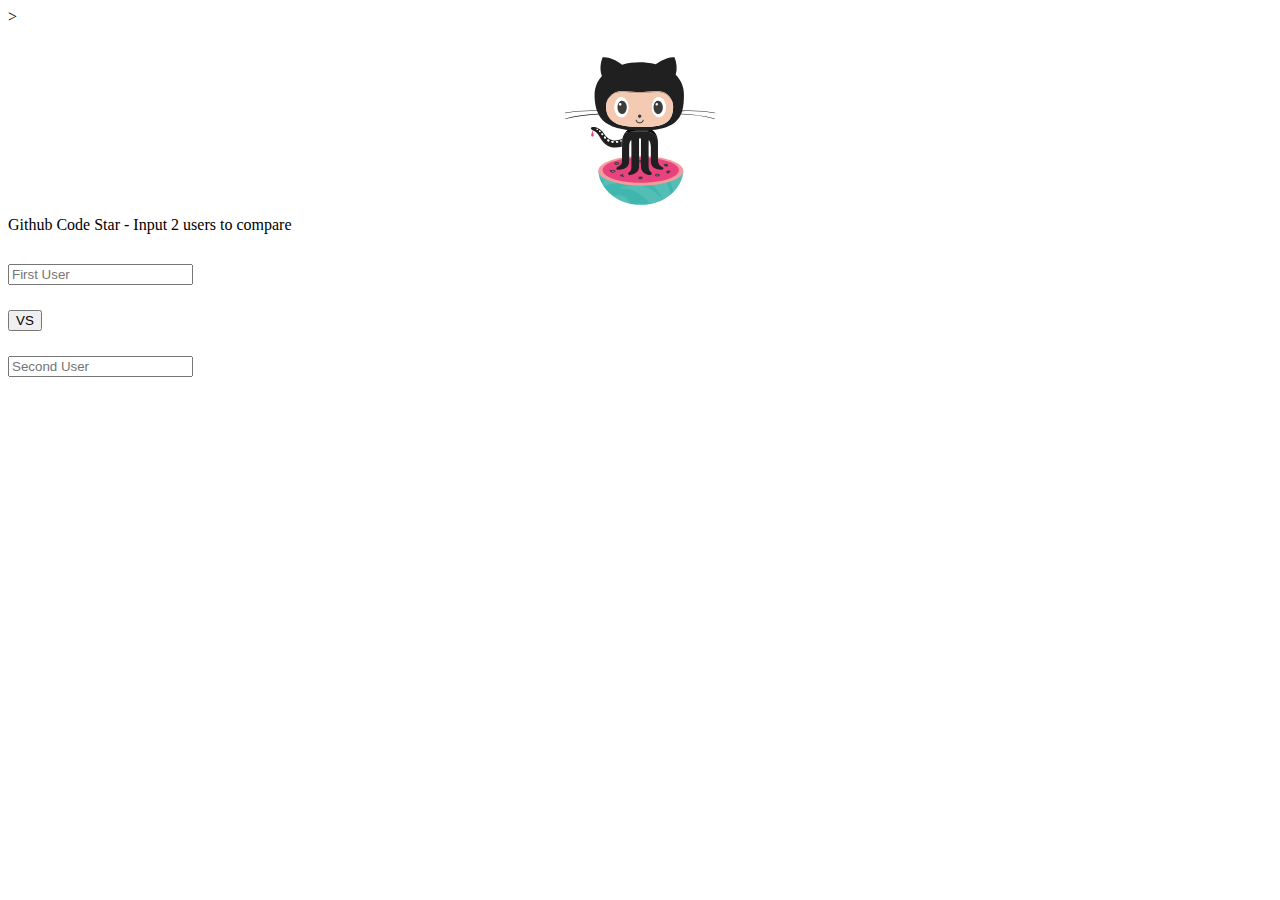
==== index.html @ 03609d68 "first commit" ====
<!DOCTYPE html>
<html>
    
<head>

<link rel="stylesheet" href="css/login.css" />

</head>>

<body>
    <div class="container">    
            
        <div id="loginbox" class="mainbox col-md-6 col-md-offset-3 col-sm-6 col-sm-offset-3"> 
            
            <div class="row">                
                <div class="iconmelon">
                  <svg viewBox="0 0 32 32">
                    <g filter="">
                      <use xlink:href="#git"></use>
                    </g>
                  </svg>
                </div>
            </div>
            
            <div class="panel panel-default" >
                <div class="panel-heading">
                    <div class="panel-title text-center">Github Code Star - Input 2 users to compare</div>
                </div>     
    
                <div class="panel-body" >
    
                    <form name="form" id="form" class="form-horizontal" enctype="multipart/form-data" method="POST">
                       
                        <div class="input-group">
                            <span class="input-group-addon"><i class="glyphicon glyphicon-user"></i></span>
                            <input id="user1" type="text" class="form-control" name="user1" value="" placeholder="First User">                                        
                        </div>
                        
                        <div class="form-group">
                            <!-- Button -->
                            <div class="col-sm-12 controls">
                                <button type="submit" href="#" class="btn btn-primary center-block"><i class="glyphicon"></i>VS</button>                          
                            </div>
                        </div>
    
                        <div class="input-group">
                            <span class="input-group-addon"><i class="glyphicon glyphicon-user"></i></span>
                            <input id="use2r" type="password" class="form-control" name="user2" placeholder="Second User">
                        </div>                                                                  
    
                    </form>     
    
                </div>                     
            </div>  
        </div>
    </div>
    
     <!--Just for the cool effect background, please ignore this code section!-->
    <div id="particles"></div>
    
    <svg id="svg-source" height="0" version="1.1" 
      xmlns="http://www.w3.org/2000/svg" style="position:absolute; margin-left: -100%" 
      xmlns:xlink="http://www.w3.org/1999/xlink">
      <g id="git" data-iconmelon="Iconmelon:c88d710192f240e49b7f92912997850e">
        <path fill="#40B7AE" d="M16.176,31.751c4.82,0,8.764-3.196,9.08-7.242H7.096C7.413,28.555,11.355,31.751,16.176,31.751z"></path>
        <g opacity="0.1">
          <path fill="#FFFFFF" d="M20.893,30.672c-0.006-0.014-0.013-0.026-0.019-0.04c-0.004,0.003-0.009,0.005-0.013,0.007
        	C20.871,30.65,20.883,30.66,20.893,30.672z"></path>
          <path fill="#FFFFFF" d="M25.251,24.514h-0.009c0,0.021,0,0.041,0,0.062C25.244,24.555,25.25,24.534,25.251,24.514z"></path>
          <path fill="#FFFFFF" d="M22.508,26.766c0.229,0.683,0.398,1.385,0.518,2.093c0.012,0.07,0.012,0.143,0.022,0.213
    		c1.243-1.224,2.045-2.781,2.194-4.496c0-0.021,0-0.041,0-0.062h-3.72c0.057,0.107,0.123,0.21,0.177,0.319
    		C22.015,25.456,22.289,26.103,22.508,26.766z"></path>
          <path fill="#FFFFFF" d="M19.32,29.158c-0.924-0.711-2-1.235-3.148-1.456c-0.725-0.141-1.47-0.167-2.205-0.086
    		c-0.899,0.095-1.779,0.34-2.614,0.681c0.606-0.061,1.221-0.063,1.825,0.027c0.505,0.074,1.002,0.21,1.473,0.41
    		c0.917,0.383,1.719,0.993,2.427,1.682c0.379,0.366,0.73,0.756,1.081,1.146c0.969-0.185,1.878-0.499,2.702-0.924
    		C20.395,30.1,19.888,29.593,19.32,29.158z"></path>
          <path fill="#FFFFFF" d="M15.433,31.05c-0.008-0.012-0.023-0.034-0.032-0.045c0.078,0.246,0.167,0.488,0.258,0.729
    		c0.093,0.005,0.185,0.01,0.278,0.012C15.759,31.521,15.59,31.29,15.433,31.05z"></path>
          <path fill="#FFFFFF" d="M13.057,25.795c0.88,0.164,1.765,0.308,2.632,0.528c0.622,0.16,1.237,0.362,1.815,0.645
    		c0.494,0.239,0.961,0.538,1.379,0.896c0.373,0.315,0.707,0.677,1.002,1.067c0.321,0.429,0.6,0.89,0.836,1.372
    		c0.054,0.108,0.106,0.218,0.153,0.329c0.628-0.324,1.205-0.712,1.722-1.152c-0.115-0.415-0.238-0.829-0.379-1.236
    		c-0.308-0.895-0.676-1.768-1.115-2.604c-0.201-0.384-0.42-0.759-0.648-1.126h-2.55c0.124,0.318,0.243,0.639,0.346,0.964
    		c-0.122-0.088-0.243-0.178-0.37-0.264c-0.384-0.264-0.791-0.49-1.207-0.7H8.873c0.443,0.225,0.899,0.426,1.369,0.587
    		C11.157,25.416,12.106,25.618,13.057,25.795z"></path>
          <path fill="#FFFFFF" d="M12.222,26.922c0.104-0.012,0.207-0.019,0.309-0.038c-0.413-0.039-0.824-0.093-1.229-0.181
    		c-1.553-0.324-3.019-1.06-4.202-2.118c0.034,0.38,0.105,0.75,0.201,1.112c0.245,0.326,0.512,0.637,0.839,0.88
    		c0.093,0.072,0.194,0.131,0.292,0.194c-0.211,0.083-0.407,0.195-0.601,0.312c0.126,0.248,0.266,0.49,0.421,0.724
    		c0.616-0.235,1.254-0.418,1.898-0.556C10.835,27.106,11.528,27.004,12.222,26.922z"></path>
          <path fill="#FFFFFF" d="M12.986,30.213c-0.216-0.195-0.467-0.354-0.742-0.451c-0.382-0.14-0.799-0.167-1.2-0.115
    		c-0.271,0.034-0.531,0.124-0.777,0.243c1.036,0.756,2.271,1.315,3.633,1.614c-0.165-0.325-0.343-0.642-0.572-0.927
    		C13.225,30.445,13.109,30.325,12.986,30.213z"></path>
          <path fill="#FFFFFF" d="M9.595,28.736c-0.212-0.032-0.426-0.034-0.64-0.023c0.076,0.085,0.155,0.167,0.235,0.248
    		C9.323,28.882,9.454,28.798,9.595,28.736z"></path>
        </g>
        <path fill="#F39C9E" d="M25.25,24.503c0-1.737-4.064-3.155-9.077-3.155s-9.076,1.418-9.076,3.155c0,1.75,4.064,3.168,9.076,3.168
    	C21.186,27.671,25.25,26.253,25.25,24.503z"></path>
        <path fill="#E9437F" d="M24.303,24.357c0-1.477-3.641-2.682-8.129-2.682c-4.489,0-8.129,1.205-8.129,2.682
    	c0,1.486,3.64,2.69,8.129,2.69C20.662,27.049,24.303,25.846,24.303,24.357z"></path>
        <path fill="#3C3C3B" d="M21.541,24.598c0,0,0.497-0.226,0.82-0.142c0.334,0.086,0.168,0.377-0.197,0.303
    	c0.338,0.112,0.102,0.38-0.232,0.294C21.607,24.969,21.541,24.598,21.541,24.598z"></path>
        <g>
          <path fill="#3C3C3B" d="M16.104,26.333l0.012-0.013c0.042-0.043,0.138-0.096,0.214-0.115l0.102-0.025
    		c0.166-0.044,0.231-0.176,0.145-0.295c-0.086-0.121-0.29-0.183-0.456-0.14c-0.001,0-0.103,0.026-0.103,0.026
    		c-0.077,0.021-0.206,0.025-0.287,0.015l-0.024-0.004c-0.081-0.011-0.122,0.017-0.087,0.062l0.349,0.483
    		C16.001,26.374,16.063,26.376,16.104,26.333z"></path>
          <path fill="#3C3C3B" d="M15.614,26.134c0.04,0.054,0.124,0.085,0.197,0.076l-0.154-0.214
    		C15.595,26.021,15.575,26.079,15.614,26.134z"></path>
        </g>
        <path fill="#3C3C3B" d="M19.816,25.689v-0.045c0-0.004,0.002-0.006,0.002-0.008c0.014-0.003,0.022-0.006,0.037-0.009
    	c0.002,0.001,0.006,0.002,0.009,0.004l0.054,0.032c0.025,0.018,0.068,0.018,0.096,0l0.092-0.057c0.025-0.015,0.025-0.041,0-0.056
    	l-0.055-0.032c-0.002-0.002-0.006-0.004-0.007-0.006c0.005-0.007,0.011-0.015,0.015-0.021c0.004,0,0.008,0,0.014,0h0.074
    	c0.037,0,0.067-0.018,0.067-0.04v-0.078c0-0.022-0.03-0.04-0.067-0.04h-0.074c-0.006,0-0.01,0-0.014-0.001
    	c-0.006-0.008-0.01-0.015-0.015-0.021c0.001-0.002,0.005-0.004,0.007-0.006l0.055-0.033c0.025-0.016,0.025-0.041,0-0.056
    	l-0.092-0.057c-0.027-0.017-0.068-0.017-0.096,0l-0.054,0.032c-0.003,0.002-0.007,0.004-0.009,0.006
    	c-0.015-0.004-0.023-0.008-0.037-0.01c0-0.002-0.002-0.004-0.002-0.008v-0.046c0-0.021-0.029-0.038-0.065-0.038h-0.132
    	c-0.036,0-0.066,0.017-0.066,0.038v0.046c0,0.004,0,0.006-0.002,0.008c-0.012,0.002-0.023,0.006-0.037,0.01
    	c-0.002-0.001-0.005-0.004-0.008-0.006l-0.056-0.032c-0.024-0.017-0.067-0.017-0.093,0l-0.094,0.057
    	c-0.025,0.017-0.025,0.04,0,0.056l0.055,0.033c0.004,0.002,0.006,0.004,0.008,0.006c-0.006,0.006-0.012,0.015-0.016,0.021
    	c-0.004,0.001-0.009,0.001-0.013,0.001h-0.077c-0.035,0-0.066,0.018-0.066,0.04v0.078c0,0.022,0.031,0.04,0.066,0.04h0.077
    	c0.004,0,0.009,0,0.013,0c0.004,0.008,0.01,0.016,0.016,0.021c-0.002,0.002-0.004,0.004-0.008,0.006l-0.055,0.032
    	c-0.025,0.017-0.025,0.041,0,0.056l0.094,0.057c0.024,0.018,0.067,0.018,0.093,0l0.056-0.032c0.003-0.002,0.006-0.003,0.008-0.004
    	c0.014,0.003,0.025,0.006,0.037,0.009c0.002,0.002,0.002,0.004,0.002,0.008v0.045c0,0.022,0.03,0.041,0.066,0.041h0.132
    	C19.787,25.73,19.816,25.713,19.816,25.689z M19.486,25.414c0-0.064,0.088-0.118,0.197-0.118c0.108,0,0.198,0.054,0.198,0.118
    	s-0.09,0.119-0.198,0.119C19.574,25.533,19.486,25.479,19.486,25.414z"></path>
        <path fill="#3C3C3B" d="M16.109,22.757v-0.046c0-0.003,0.001-0.006,0.001-0.007c0.014-0.003,0.024-0.006,0.037-0.011
    	c0.003,0.002,0.007,0.004,0.01,0.006l0.054,0.031c0.026,0.017,0.068,0.017,0.094,0l0.093-0.056c0.025-0.016,0.025-0.041,0-0.056
    	l-0.055-0.032c-0.002-0.002-0.006-0.005-0.007-0.006c0.005-0.007,0.01-0.015,0.014-0.022c0.003,0,0.007,0,0.013,0h0.076
    	c0.037,0,0.067-0.018,0.067-0.039v-0.08c0-0.021-0.03-0.039-0.067-0.039h-0.076c-0.006,0-0.01,0-0.013,0
    	c-0.005-0.008-0.01-0.017-0.014-0.022c0.001-0.001,0.004-0.003,0.007-0.005l0.055-0.032c0.025-0.016,0.025-0.041,0-0.056
    	l-0.093-0.057c-0.025-0.017-0.068-0.017-0.094,0l-0.054,0.033c-0.003,0.002-0.006,0.002-0.01,0.004
    	c-0.013-0.004-0.023-0.007-0.037-0.01c0-0.002-0.001-0.005-0.001-0.007v-0.046c0-0.021-0.03-0.04-0.066-0.04h-0.132
    	c-0.036,0-0.066,0.019-0.066,0.04v0.046c0,0.002,0,0.005-0.001,0.007c-0.012,0.003-0.023,0.006-0.037,0.01
    	c-0.002-0.002-0.006-0.002-0.009-0.004l-0.055-0.033c-0.024-0.017-0.067-0.017-0.093,0l-0.093,0.057
    	c-0.026,0.016-0.026,0.04,0,0.056l0.055,0.032c0.003,0.002,0.006,0.004,0.007,0.005c-0.006,0.008-0.01,0.017-0.015,0.022
    	c-0.003,0-0.008,0-0.012,0h-0.077c-0.036,0-0.066,0.018-0.066,0.039v0.08c0,0.021,0.03,0.039,0.066,0.039h0.077
    	c0.004,0,0.009,0,0.012,0c0.004,0.008,0.01,0.017,0.015,0.022c-0.001,0.001-0.004,0.003-0.007,0.006l-0.055,0.032
    	c-0.026,0.016-0.026,0.04,0,0.056l0.093,0.056c0.026,0.017,0.069,0.017,0.093,0l0.055-0.031c0.003-0.002,0.006-0.004,0.009-0.006
    	c0.013,0.005,0.024,0.008,0.037,0.011c0.001,0.001,0.001,0.004,0.001,0.007v0.046c0,0.022,0.031,0.04,0.066,0.04h0.132
    	C16.08,22.797,16.109,22.779,16.109,22.757z M15.778,22.479c0-0.063,0.088-0.117,0.198-0.117c0.109,0,0.198,0.054,0.198,0.117
    	c0,0.066-0.089,0.119-0.198,0.119C15.867,22.6,15.778,22.546,15.778,22.479z"></path>
        <path fill="#3C3C3B" d="M10.752,24.665c0.001-0.003,0.001-0.005,0.002-0.006c0.001-0.002,0.001-0.005,0.001-0.007
    	c0.073-0.166-0.096-0.338-0.373-0.381c-0.277-0.043-1,0.172-1,0.172s0.456,0.4,0.731,0.445
    	C10.39,24.932,10.678,24.832,10.752,24.665z M9.983,24.539c0.036-0.087,0.182-0.139,0.324-0.114c0.143,0.021,0.228,0.108,0.19,0.193
    	s-0.183,0.137-0.324,0.114C10.031,24.711,9.946,24.623,9.983,24.539z"></path>
        <path fill="#3C3C3B" d="M12.61,25.641c0.001,0.049-0.03,0.076-0.068,0.103c0.002,0.021,0.023,0.05,0.038,0.065
    	c0.004,0.006,0.01,0.01,0.014,0.017c-0.042-0.009-0.077-0.021-0.102-0.041c-0.005-0.005-0.013-0.009-0.017-0.015l0,0
    	c0,0.027,0.021,0.051,0.033,0.073l0,0c-0.03-0.013-0.062-0.026-0.084-0.044c-0.009-0.007-0.018-0.014-0.027-0.021
    	c-0.05,0-0.098,0-0.14-0.006c-0.245-0.032-0.411-0.119-0.482-0.254c-0.026-0.05-0.036-0.127-0.013-0.184
    	c0.012-0.027,0.025-0.055,0.042-0.077c0.009-0.013,0.02-0.024,0.032-0.036c0.004-0.004,0.007-0.008,0.012-0.012
    	c-0.001,0.014-0.007,0.027-0.002,0.042c0.003,0.013,0.002,0.024,0.006,0.036c0.011,0.029,0.025,0.056,0.047,0.078
    	c0.011,0.011,0.023,0.027,0.039,0.035c0-0.016,0.005-0.028,0.012-0.039c0.025-0.041,0.07-0.066,0.139-0.082
    	c-0.002,0.013-0.008,0.05,0.004,0.059c0.001-0.018,0.017-0.031,0.029-0.043c0.036-0.034,0.095-0.062,0.187-0.061
    	c-0.003,0.004-0.008,0.009-0.011,0.014c-0.006,0.007-0.009,0.016-0.013,0.025c-0.001,0.004-0.006,0.014-0.003,0.019v-0.001
    	c0.013-0.007,0.021-0.018,0.035-0.023c0.046-0.021,0.116-0.041,0.198-0.028c0.021,0.003,0.04,0.009,0.057,0.014l0,0
    	c-0.009,0.003-0.015,0.009-0.023,0.013c-0.023,0.012-0.043,0.024-0.062,0.039c-0.062,0.047-0.101,0.09-0.128,0.157
    	c-0.007,0.019-0.013,0.038-0.013,0.06c0.028-0.006,0.076-0.004,0.103,0c0.069,0.013,0.119,0.037,0.146,0.074
    	c0.006,0.008,0.011,0.019,0.014,0.027C12.608,25.629,12.609,25.635,12.61,25.641z"></path>
        <path fill="#3C3C3B" d="M21.988,23.285c0-0.176-0.191-0.317-0.428-0.317c-0.129,0-0.244,0.042-0.322,0.106
    	c-0.031,0.007-0.064,0.004-0.11-0.012c-0.051-0.019-0.094-0.051-0.128-0.096c0.014,0.112,0.062,0.209,0.137,0.266
    	c-0.004,0.017-0.006,0.033-0.006,0.053c0,0.175,0.191,0.314,0.43,0.314C21.797,23.602,21.988,23.46,21.988,23.285"></path>
        <path fill="#3C3C3B" d="M11.153,23.197V23.15c0-0.002,0-0.004,0-0.006c0.014-0.004,0.025-0.006,0.037-0.01
    	c0.003,0.001,0.007,0.004,0.009,0.004l0.055,0.033c0.026,0.016,0.068,0.016,0.094,0l0.093-0.057c0.025-0.016,0.025-0.041,0-0.057
    	l-0.054-0.031c-0.003-0.002-0.006-0.004-0.007-0.006c0.005-0.008,0.01-0.016,0.014-0.022c0.003,0,0.007,0,0.013,0h0.076
    	c0.037,0,0.067-0.019,0.067-0.039v-0.079c0-0.021-0.03-0.04-0.067-0.04h-0.076c-0.005,0-0.009,0-0.013-0.001
    	c-0.005-0.007-0.01-0.015-0.014-0.021c0.001,0,0.004-0.004,0.007-0.004l0.054-0.033c0.025-0.016,0.025-0.041,0-0.057l-0.093-0.057
    	c-0.026-0.016-0.068-0.016-0.094,0L11.2,22.702c-0.002,0.002-0.006,0.004-0.009,0.005c-0.012-0.003-0.023-0.007-0.037-0.009
    	c0-0.003,0-0.005,0-0.009v-0.045c0-0.021-0.03-0.039-0.066-0.039h-0.132c-0.036,0-0.067,0.017-0.067,0.039v0.045
    	c0,0.004,0,0.006-0.001,0.009c-0.012,0.002-0.024,0.006-0.037,0.009c-0.002-0.001-0.005-0.003-0.009-0.005l-0.055-0.033
    	c-0.024-0.017-0.067-0.017-0.093,0L10.6,22.727c-0.026,0.016-0.026,0.039,0,0.056l0.054,0.032c0.003,0.002,0.006,0.004,0.007,0.006
    	c-0.006,0.008-0.01,0.015-0.014,0.021c-0.004,0.001-0.008,0.001-0.012,0.001h-0.078c-0.036,0-0.066,0.018-0.066,0.04v0.079
    	c0,0.021,0.03,0.039,0.066,0.039h0.078c0.004,0,0.008,0,0.012,0c0.004,0.008,0.009,0.016,0.014,0.021
    	c-0.001,0.002-0.004,0.004-0.007,0.006L10.6,23.061c-0.026,0.017-0.026,0.041,0,0.057l0.093,0.057c0.026,0.016,0.069,0.016,0.093,0
    	l0.055-0.033c0.003,0,0.006-0.002,0.009-0.004c0.013,0.004,0.024,0.006,0.037,0.01c0.001,0.002,0.001,0.004,0.001,0.006v0.047
    	c0,0.021,0.031,0.041,0.067,0.041h0.132C11.123,23.238,11.153,23.221,11.153,23.197z M10.822,22.921
    	c0-0.065,0.088-0.118,0.199-0.118c0.109,0,0.198,0.053,0.198,0.118s-0.089,0.119-0.198,0.119
    	C10.91,23.04,10.822,22.986,10.822,22.921z"></path>
        <path fill="#202020" d="M8.035,0.278C8.46,0.204,8.892,0.284,9.304,0.394c1.042,0.295,1.982,0.855,2.879,1.448
    	c1.724-0.475,3.54-0.593,5.317-0.412c0.621,0.067,1.24,0.171,1.848,0.326c0.779-0.51,1.594-0.984,2.48-1.28
    	c0.492-0.158,1.018-0.283,1.537-0.198c0.469,1.174,0.621,2.505,0.256,3.729c0.508,0.511,0.936,1.106,1.23,1.765
    	c0.369,0.814,0.53,1.713,0.522,2.605c-0.006,1.092-0.062,2.198-0.349,3.258c2.33-0.089,4.681,0.015,6.974,0.465
    	c-0.006,0.03-0.019,0.09-0.022,0.12c-2.297-0.45-4.65-0.553-6.986-0.46c-0.061,0.192-0.124,0.382-0.199,0.569
    	c2.412,0.08,4.828,0.365,7.156,1.014c-0.008,0.029-0.024,0.087-0.032,0.117c-2.335-0.646-4.758-0.934-7.177-1.009
    	c-0.242,0.548-0.581,1.056-1.014,1.472c-0.605,0.588-1.367,0.992-2.158,1.269c-0.961,0.333-1.969,0.512-2.979,0.606
    	c-1.104,0.047-2.209,0.043-3.315,0.041c-0.44-0.007-0.881-0.004-1.321-0.032c-0.258-0.041-0.521,0.004-0.778-0.039
    	c-1.371-0.174-2.754-0.494-3.957-1.199c-0.862-0.501-1.59-1.233-2.059-2.115c-2.383,0.082-4.771,0.368-7.072,1.006
    	c-0.008-0.029-0.024-0.088-0.032-0.117c2.291-0.639,4.667-0.924,7.041-1.01C7,12.141,6.916,11.948,6.839,11.751
    	c-2.279-0.081-4.575,0.028-6.816,0.467c-0.005-0.03-0.017-0.09-0.022-0.12c2.233-0.439,4.521-0.548,6.792-0.472
    	c-0.296-0.852-0.43-1.753-0.467-2.652C6.295,8.331,6.3,7.679,6.435,7.046c0.205-1.038,0.72-2.003,1.438-2.777
    	C7.39,2.984,7.533,1.534,8.035,0.278 M10.606,7.814c-0.5,0.221-0.888,0.627-1.212,1.056c-0.369,0.506-0.637,1.117-0.628,1.752
    	c-0.021,0.89,0.152,1.821,0.672,2.561c0.446,0.644,1.131,1.085,1.857,1.353c1.024,0.38,2.123,0.499,3.207,0.557
    	c1.026,0.048,2.055,0.036,3.081,0.012c1.036-0.039,2.09-0.111,3.076-0.453c0.672-0.231,1.303-0.637,1.711-1.229
    	c0.479-0.684,0.653-1.532,0.69-2.354c0-0.171,0.032-0.346-0.006-0.516c0.014-0.561-0.229-1.1-0.531-1.561
    	c-0.369-0.522-0.834-1.018-1.446-1.245c-0.675-0.256-1.41-0.263-2.121-0.229c-0.517,0.001-1.029,0.066-1.543,0.089
    	c-1.011,0.078-2.028,0.074-3.037,0c-0.741-0.047-1.481-0.117-2.225-0.092C11.625,7.519,11.09,7.6,10.606,7.814z"></path>
        <path fill="#202020" d="M5.689,15.222c0.281-0.113,0.597-0.088,0.885-0.022c0.561,0.138,1.05,0.49,1.416,0.93
    	c0.227,0.265,0.375,0.587,0.598,0.854c0.385,0.49,0.934,0.859,1.552,0.971c0.687,0.132,1.391-0.033,2.024-0.305
    	c-0.023,0.082-0.042,0.164-0.057,0.248c-0.125,0.006-0.301,0.035-0.317,0.189c-0.003,0.146,0.168,0.163,0.275,0.186
    	c-0.021,0.371-0.023,0.744,0.025,1.11c-0.826,0.159-1.701,0.222-2.513-0.046c-0.674-0.215-1.256-0.674-1.656-1.254
    	c-0.332-0.475-0.552-1.023-0.932-1.466c-0.237-0.284-0.541-0.507-0.872-0.668c-0.211-0.115-0.45-0.228-0.571-0.447
    	C5.481,15.386,5.578,15.261,5.689,15.222 M6.766,15.525c-0.169,0.155,0.227,0.372,0.293,0.164
    	C7.059,15.552,6.881,15.466,6.766,15.525 M7.334,15.876c-0.246,0.104,0.092,0.482,0.259,0.308
    	C7.671,16.032,7.49,15.852,7.334,15.876 M7.836,16.465c-0.202,0.146,0.064,0.54,0.278,0.406C8.254,16.705,8.042,16.392,7.836,16.465
    	 M8.358,17.204c-0.143,0.192,0.146,0.511,0.352,0.387C8.879,17.4,8.563,17.055,8.358,17.204 M9.042,17.855
    	c-0.19,0.231,0.316,0.52,0.439,0.259C9.517,17.9,9.211,17.736,9.042,17.855 M9.972,18.136c-0.092,0.031-0.136,0.155-0.066,0.23
    	c0.113,0.144,0.415,0.172,0.483-0.026C10.391,18.143,10.126,18.066,9.972,18.136 M10.974,18.157
    	c-0.072,0.028-0.142,0.103-0.121,0.187c0.079,0.217,0.499,0.199,0.52-0.044C11.336,18.131,11.111,18.098,10.974,18.157z"></path>
        <path fill="#202020" d="M12.795,16.384c0.558-0.21,1.157-0.26,1.747-0.292c0.77-0.038,1.542-0.049,2.312-0.025
    	c0.767,0.039,1.595,0.158,2.191,0.685c0.325,0.271,0.514,0.656,0.725,1.014c0.047,0.232,0.054,0.474,0.061,0.709
    	c0.002,1.026,0,2.053,0.002,3.077c0.02,0.416-0.062,0.851,0.096,1.248c0.129,0.351,0.375,0.668,0.719,0.826
    	c0.15,0.065,0.308,0.161,0.355,0.327c0.027,0.083-0.027,0.162-0.072,0.227c-0.098,0.045-0.201,0.082-0.31,0.08
    	c-0.423,0.002-0.851-0.057-1.244-0.212c-0.308-0.125-0.593-0.321-0.782-0.598c-0.193-0.278-0.273-0.619-0.279-0.953
    	c-0.006-0.377,0-0.754-0.002-1.131c0-0.608,0-1.218,0-1.824c0-0.319-0.028-0.64-0.112-0.946c-0.066-0.229-0.159-0.466-0.353-0.617
    	c-0.024,1.115-0.004,2.233-0.012,3.352c0,0.659,0.004,1.318-0.002,1.979c-0.008,0.394,0.018,0.809,0.216,1.157
    	c0.087,0.163,0.253,0.255,0.392,0.366c0.059,0.104,0.104,0.227,0.059,0.343c-0.032,0.097-0.123,0.15-0.207,0.196
    	c-0.079,0.018-0.159,0.027-0.238,0.037c-0.455-0.062-0.896-0.242-1.259-0.526c-0.228-0.185-0.412-0.425-0.508-0.702
    	c-0.082-0.225-0.095-0.466-0.093-0.701c0.006-0.734,0.001-1.471,0.003-2.205c-0.003-1.162,0.006-2.322,0.001-3.484
    	c0.018-0.152-0.137-0.273-0.281-0.219c-0.117,0.027-0.121,0.164-0.12,0.26c0.004,1.148-0.001,2.299-0.001,3.447
    	c0,0.705-0.001,1.412,0,2.117c0.033,0.549-0.149,1.125-0.582,1.482c-0.411,0.342-0.942,0.533-1.475,0.539l-0.02-0.009
    	c-0.08-0.04-0.176-0.072-0.212-0.162c-0.064-0.14-0.007-0.294,0.064-0.418c0.14-0.123,0.323-0.199,0.423-0.362
    	c0.147-0.229,0.164-0.51,0.168-0.771c0-0.781,0-1.562,0-2.344c-0.007-1.138,0.013-2.273-0.01-3.41
    	c-0.361,0.267-0.413,0.76-0.456,1.172c-0.023,0.761-0.004,1.521-0.011,2.279c-0.001,0.369,0.003,0.738-0.001,1.107
    	c-0.005,0.325-0.082,0.656-0.265,0.93c-0.186,0.284-0.473,0.487-0.784,0.615c-0.471,0.189-0.988,0.238-1.492,0.208
    	c-0.086-0.049-0.201-0.103-0.2-0.218c-0.005-0.202,0.189-0.319,0.356-0.381c0.419-0.162,0.77-0.529,0.842-0.981
    	c0.05-0.356,0.016-0.718,0.025-1.075c0.001-0.746,0-1.49,0-2.236c0.015-0.588-0.005-1.18,0.092-1.764
    	c0.091-0.435,0.277-0.845,0.531-1.208L12.795,16.384z"></path>
        <g id="_x23_c49b86ff">
          <path fill="#C49C87" d="M10.606,7.814C11.09,7.6,11.625,7.519,12.15,7.517c0.744-0.025,1.484,0.045,2.225,0.092
    		c1.009,0.074,2.026,0.078,3.037,0c0.514-0.023,1.027-0.088,1.543-0.089c0.711-0.034,1.447-0.027,2.121,0.229
    		c0.613,0.227,1.078,0.723,1.447,1.245c0.303,0.461,0.543,1,0.529,1.561c-0.074-0.27-0.138-0.545-0.26-0.8
    		c-0.223-0.486-0.562-0.912-0.957-1.27c-0.554-0.517-1.339-0.668-2.074-0.677c-1.173-0.01-2.335,0.187-3.506,0.208
    		c-1.002,0.028-2-0.079-2.997-0.159c-0.596-0.042-1.196-0.079-1.791-0.001c-0.486,0.062-0.974,0.219-1.359,0.53
    		C9.764,8.67,9.465,9.013,9.229,9.393c-0.239,0.373-0.368,0.8-0.463,1.229C8.757,9.988,9.025,9.377,9.394,8.871
    		C9.719,8.441,10.106,8.036,10.606,7.814z"></path>
        </g>
        <g id="_x23_f4cab1ff">
          <path fill="#F4CBB2" d="M11.47,7.856c0.594-0.078,1.195-0.041,1.791,0.001c0.997,0.08,1.995,0.187,2.997,0.159
    		c1.172-0.021,2.333-0.218,3.506-0.208c0.735,0.008,1.521,0.16,2.074,0.677c0.395,0.358,0.735,0.784,0.957,1.27
    		c0.122,0.254,0.186,0.53,0.26,0.8c0.039,0.169,0.008,0.344,0.006,0.516c-0.035,0.822-0.209,1.669-0.689,2.354
    		c-0.408,0.592-1.039,0.998-1.711,1.229c-0.986,0.342-2.04,0.414-3.076,0.453c-1.025,0.024-2.054,0.036-3.081-0.012
    		c-1.084-0.058-2.182-0.177-3.207-0.557c-0.726-0.268-1.411-0.709-1.857-1.353c-0.52-0.74-0.693-1.671-0.672-2.561
    		c0.095-0.429,0.224-0.856,0.463-1.229c0.236-0.38,0.535-0.723,0.881-1.006C10.496,8.076,10.983,7.919,11.47,7.856 M11.736,8.825
    		c-0.4,0.125-0.699,0.459-0.886,0.823c-0.295,0.588-0.357,1.28-0.222,1.921c0.106,0.483,0.337,0.964,0.741,1.267
    		c0.283,0.217,0.671,0.299,1.011,0.183c0.409-0.136,0.707-0.488,0.89-0.866c0.285-0.603,0.336-1.305,0.181-1.95
    		c-0.114-0.459-0.345-0.911-0.733-1.197C12.442,8.799,12.069,8.719,11.736,8.825 M19.73,8.822c-0.41,0.123-0.715,0.466-0.902,0.838
    		c-0.301,0.609-0.355,1.326-0.199,1.983c0.115,0.47,0.355,0.933,0.758,1.217c0.291,0.21,0.687,0.274,1.023,0.142
    		c0.4-0.153,0.689-0.511,0.865-0.893c0.272-0.612,0.313-1.32,0.143-1.966c-0.119-0.444-0.354-0.877-0.734-1.149
    		C20.414,8.797,20.055,8.723,19.73,8.822 M15.757,12.501c-0.253,0.123-0.255,0.531-0.002,0.655c0.235,0.145,0.571-0.054,0.554-0.331
    		C16.319,12.554,15.99,12.362,15.757,12.501 M15.162,13.613c-0.066,0.007-0.121,0.084-0.096,0.148
    		c0.094,0.304,0.366,0.54,0.675,0.604c0.438,0.104,0.929-0.172,1.059-0.605c0.038-0.107-0.114-0.201-0.194-0.12
    		c-0.084,0.141-0.15,0.302-0.299,0.389c-0.304,0.217-0.777,0.11-0.951-0.222C15.303,13.734,15.278,13.594,15.162,13.613z"></path>
        </g>
        <g id="_x23_ffffffff">
          <path fill="#FFFFFF" d="M11.736,8.825c0.333-0.106,0.706-0.026,0.982,0.181c0.388,0.286,0.619,0.737,0.733,1.197
    		c0.155,0.645,0.104,1.347-0.181,1.95c-0.183,0.378-0.481,0.729-0.89,0.866c-0.34,0.116-0.729,0.035-1.011-0.183
    		c-0.404-0.303-0.635-0.783-0.741-1.267c-0.135-0.641-0.073-1.333,0.222-1.921C11.038,9.284,11.336,8.95,11.736,8.825 M11.954,9.56
    		c-0.255,0.089-0.444,0.304-0.565,0.539c-0.197,0.388-0.238,0.845-0.153,1.268c0.064,0.305,0.203,0.605,0.44,0.813
    		c0.171,0.152,0.411,0.236,0.64,0.19c0.267-0.049,0.479-0.248,0.616-0.473c0.234-0.391,0.292-0.871,0.213-1.315
    		c-0.064-0.342-0.22-0.685-0.501-0.901C12.452,9.531,12.185,9.477,11.954,9.56z"></path>
          <path fill="#FFFFFF" d="M19.73,8.822c0.322-0.099,0.684-0.024,0.953,0.172c0.381,0.272,0.614,0.705,0.733,1.149
    		c0.172,0.646,0.131,1.354-0.144,1.966c-0.174,0.382-0.463,0.74-0.864,0.893c-0.339,0.133-0.732,0.068-1.023-0.142
    		c-0.401-0.284-0.643-0.748-0.758-1.217c-0.155-0.657-0.103-1.374,0.199-1.983C19.016,9.288,19.32,8.944,19.73,8.822 M19.654,9.557
    		c-0.236,0.08-0.418,0.269-0.539,0.48c-0.197,0.348-0.26,0.764-0.213,1.158c0.039,0.339,0.166,0.678,0.406,0.926
    		c0.17,0.177,0.418,0.29,0.666,0.253c0.282-0.037,0.512-0.246,0.653-0.483c0.229-0.386,0.288-0.856,0.215-1.294
    		c-0.062-0.347-0.218-0.695-0.502-0.915C20.15,9.533,19.885,9.477,19.654,9.557z"></path>
          <path fill="#FFFFFF" d="M11.612,10.066c0.164-0.113,0.415,0.002,0.435,0.2c0.04,0.206-0.191,0.391-0.384,0.308
    		C11.449,10.504,11.418,10.178,11.612,10.066z"></path>
          <path fill="#FFFFFF" d="M19.482,10.069c0.172-0.073,0.379,0.091,0.343,0.275c-0.019,0.186-0.261,0.286-0.405,0.168
    		C19.26,10.404,19.3,10.128,19.482,10.069z"></path>
        </g>
        <g id="_x23_ac5c51ff">
          <path fill="#3C3C3B" d="M11.954,9.56c0.231-0.083,0.498-0.029,0.69,0.121c0.282,0.216,0.437,0.559,0.501,0.901
    		c0.079,0.444,0.021,0.925-0.213,1.315c-0.137,0.225-0.35,0.424-0.616,0.473c-0.229,0.046-0.469-0.038-0.64-0.19
    		c-0.237-0.208-0.376-0.509-0.44-0.813c-0.085-0.423-0.044-0.88,0.153-1.268C11.509,9.863,11.699,9.648,11.954,9.56 M11.612,10.066
    		c-0.194,0.112-0.163,0.438,0.051,0.508c0.193,0.083,0.424-0.103,0.384-0.308C12.027,10.068,11.776,9.953,11.612,10.066z"></path>
          <path fill="#3C3C3B" d="M19.654,9.557c0.229-0.08,0.496-0.024,0.688,0.126c0.284,0.22,0.439,0.568,0.502,0.915
    		c0.073,0.438,0.016,0.909-0.215,1.294c-0.143,0.237-0.371,0.446-0.654,0.483c-0.248,0.037-0.496-0.077-0.666-0.253
    		c-0.24-0.248-0.365-0.587-0.406-0.926c-0.045-0.395,0.017-0.81,0.214-1.158C19.236,9.826,19.418,9.637,19.654,9.557 M19.482,10.069
    		c-0.184,0.06-0.224,0.335-0.062,0.443c0.145,0.118,0.389,0.018,0.405-0.168C19.861,10.16,19.654,9.996,19.482,10.069z"></path>
          <path fill="#3C3C3B" d="M15.757,12.501c0.232-0.14,0.562,0.053,0.552,0.325c0.017,0.276-0.319,0.475-0.554,0.331
    		C15.502,13.032,15.504,12.625,15.757,12.501z"></path>
          <path fill="#3C3C3B" d="M15.162,13.613c0.116-0.019,0.141,0.122,0.193,0.195c0.174,0.332,0.647,0.439,0.951,0.222
    		c0.149-0.086,0.215-0.248,0.299-0.389c0.08-0.082,0.232,0.012,0.194,0.12c-0.13,0.433-0.62,0.708-1.059,0.605
    		c-0.31-0.064-0.581-0.301-0.675-0.604C15.042,13.697,15.096,13.62,15.162,13.613z"></path>
        </g>
        <path fill="#FFFFFF" d="M6.766,15.525c0.115-0.059,0.293,0.027,0.293,0.164C6.993,15.896,6.597,15.68,6.766,15.525z"></path>
        <path fill="#FFFFFF" d="M7.334,15.876c0.156-0.024,0.337,0.156,0.259,0.308C7.426,16.358,7.088,15.98,7.334,15.876z"></path>
        <path fill="#E9437F" d="M5.614,16.766c0.083-0.299,0.171-0.596,0.255-0.894c0.084,0.296,0.172,0.592,0.254,0.889
    	c0.03,0.113,0.03,0.249-0.045,0.345c-0.084,0.097-0.242,0.121-0.348,0.047C5.601,17.074,5.574,16.898,5.614,16.766z"></path>
        <path fill="#FFFFFF" d="M7.836,16.465c0.206-0.073,0.418,0.24,0.278,0.406C7.901,17.005,7.634,16.611,7.836,16.465z"></path>
        <path fill="#FFFFFF" d="M8.358,17.204c0.205-0.149,0.521,0.196,0.352,0.387C8.504,17.715,8.216,17.396,8.358,17.204z"></path>
        <path fill="#FFFFFF" d="M9.042,17.855c0.169-0.119,0.475,0.045,0.439,0.259C9.358,18.375,8.851,18.088,9.042,17.855z"></path>
        <path fill="#FFFFFF" d="M11.79,18.089c0.016-0.153,0.192-0.185,0.317-0.19c-0.018,0.125-0.033,0.25-0.042,0.377
    	C11.958,18.252,11.786,18.234,11.79,18.089z"></path>
        <path fill="#FFFFFF" d="M9.972,18.136c0.154-0.069,0.418,0.007,0.417,0.204c-0.068,0.198-0.37,0.17-0.483,0.026
    	C9.836,18.291,9.88,18.167,9.972,18.136z"></path>
        <path fill="#FFFFFF" d="M10.974,18.157c0.137-0.06,0.362-0.026,0.398,0.143c-0.021,0.243-0.441,0.261-0.52,0.044
    	C10.833,18.26,10.902,18.188,10.974,18.157z"></path>
        <path fill="#010202" d="M12.795,16.384c0.163-0.224,0.365-0.42,0.593-0.577c0.188,0.008,0.375,0.007,0.562-0.003
    	c0.44,0.027,0.881,0.025,1.321,0.032c1.105,0.002,2.209,0.007,3.315-0.041c0.652,0.446,1.091,1.188,1.184,1.969
    	c-0.211-0.356-0.398-0.742-0.725-1.014c-0.597-0.527-1.425-0.646-2.191-0.685c-0.771-0.024-1.542-0.012-2.312,0.025
    	C13.952,16.124,13.353,16.173,12.795,16.384z"></path>
        <path fill="#010202" d="M12.164,17.65c0.024-0.015,0.073-0.043,0.097-0.058c-0.098,0.583-0.078,1.175-0.092,1.765l-0.079,0.026
    	c-0.049-0.366-0.046-0.739-0.025-1.11c0.009-0.125,0.024-0.25,0.042-0.375C12.122,17.814,12.141,17.732,12.164,17.65z"></path>
      </g>
    </svg>
    
</body>
</html>
---- css/login.css ----
body {
    background-color: white;
}

#loginbox {
    margin-top: 30px;
}

#loginbox > div:first-child {        
    padding-bottom: 10px;    
}

.iconmelon {
    display: block;
    margin: auto;
}

#form > div {
    margin-bottom: 25px;
}

#form > div:last-child {
    margin-top: 10px;
    margin-bottom: 10px;
}

.panel {    
    background-color: transparent;
}

.panel-body {
    padding-top: 30px;
    background-color: rgba(2555,255,255,.3);
}

#particles {
    width: 100%;
    height: 100%;
    overflow: hidden;
    top: 0;                        
    bottom: 0;
    left: 0;
    right: 0;
    position: absolute;
    z-index: -2;
}

.iconmelon,
.im {
  position: relative;
  width: 150px;
  height: 150px;
  display: block;
  fill: #525151;
}

.iconmelon:after,
.im:after {
  content: '';
  position: absolute;
  top: 0;
  left: 0;
  width: 100%;
  height: 100%;
}
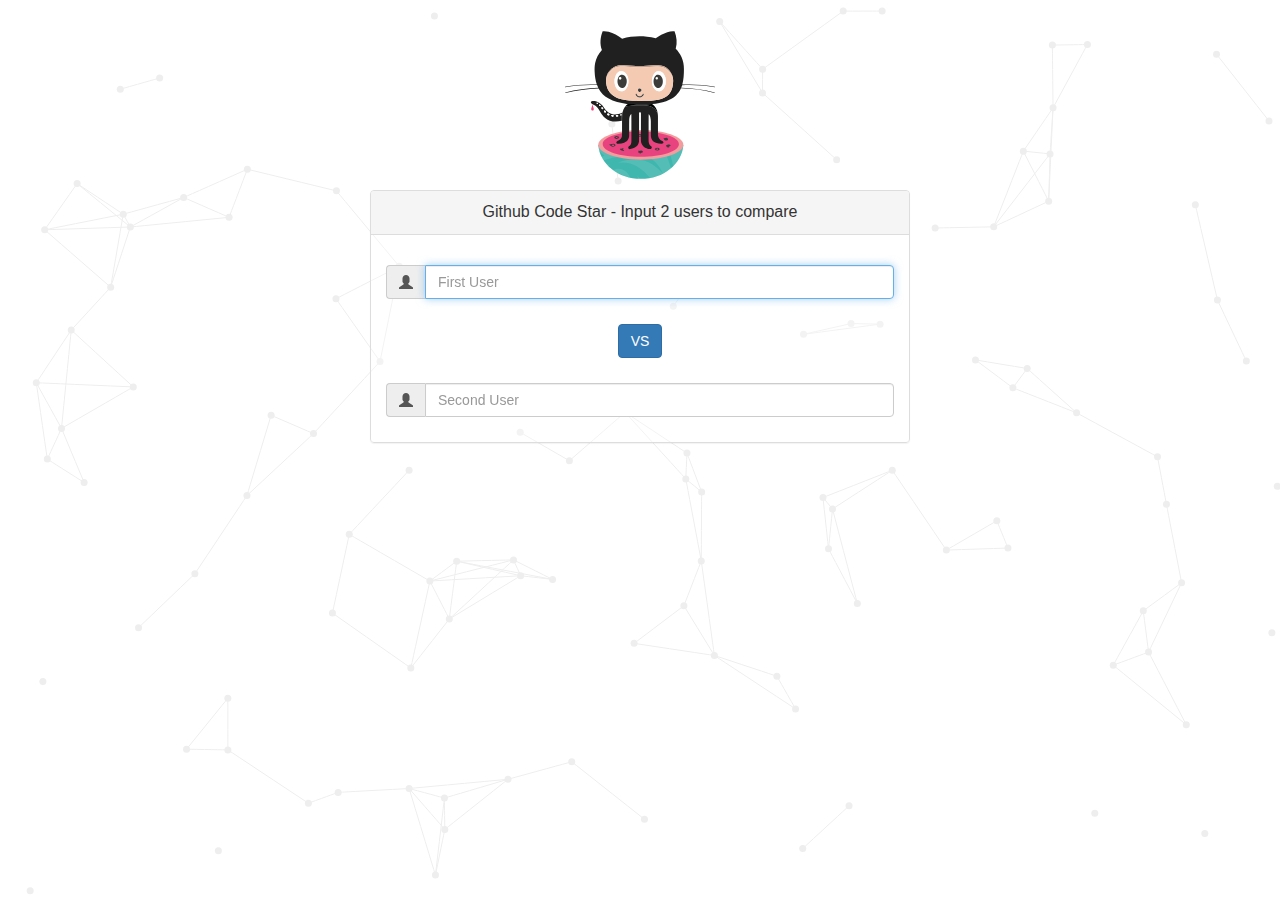
==== commit 55bccc9f: "push comment" ====
--- a/index.html
+++ b/index.html
@@ -2,13 +2,30 @@
 <html>
     
 <head>
-
-<link rel="stylesheet" href="css/login.css" />
-
-</head>>
+<!-- Latest compiled and minified CSS -->
+<link rel="stylesheet" href="http://maxcdn.bootstrapcdn.com/bootstrap/3.3.6/css/bootstrap.min.css">
+<!-- jQuery library -->
+<script src="https://ajax.googleapis.com/ajax/libs/jquery/1.12.2/jquery.min.js"></script>
+<!-- Latest compiled JavaScript -->
+<script src="http://maxcdn.bootstrapcdn.com/bootstrap/3.3.6/js/bootstrap.min.js"></script>
+
+<link rel="stylesheet" href="css/login.css"/>
+<script src="js/login.js"></script>
+
+   <script>
+        function redirectURL() {
+        sessionStorage.setItem('user1', document.getElementById('user1').value);
+        sessionStorage.setItem('user2', document.getElementById('user2').value);
+        window.location.assign("github.html");
+    }
+    </script>
+
+<meta name="viewport" content="width=device-width, initial-scale=1, maximum-scale=1">
+
+</head>
 
 <body>
-    <div class="container">    
+    <div class="container" >    
             
         <div id="loginbox" class="mainbox col-md-6 col-md-offset-3 col-sm-6 col-sm-offset-3"> 
             
@@ -33,19 +50,19 @@
                        
                         <div class="input-group">
                             <span class="input-group-addon"><i class="glyphicon glyphicon-user"></i></span>
-                            <input id="user1" type="text" class="form-control" name="user1" value="" placeholder="First User">                                        
+                            <input id="user1" type="text" class="form-control" name="user1" value="" placeholder="First User" autofocus>                                        
                         </div>
                         
                         <div class="form-group">
                             <!-- Button -->
                             <div class="col-sm-12 controls">
-                                <button type="submit" href="#" class="btn btn-primary center-block"><i class="glyphicon"></i>VS</button>                          
+                                <button id="compare" type="button" onclick="redirectURL()" class="btn btn-primary center-block"><i class="glyphicon" ></i>VS</button>                          
                             </div>
                         </div>
     
                         <div class="input-group">
                             <span class="input-group-addon"><i class="glyphicon glyphicon-user"></i></span>
-                            <input id="use2r" type="password" class="form-control" name="user2" placeholder="Second User">
+                            <input id="user2" type="text" class="form-control" name="user2" value="" placeholder="Second User">
                         </div>                                                                  
     
                     </form>     
@@ -304,6 +321,7 @@
       </g>
     </svg>
     
+ 
 </body>
 </html>
 
